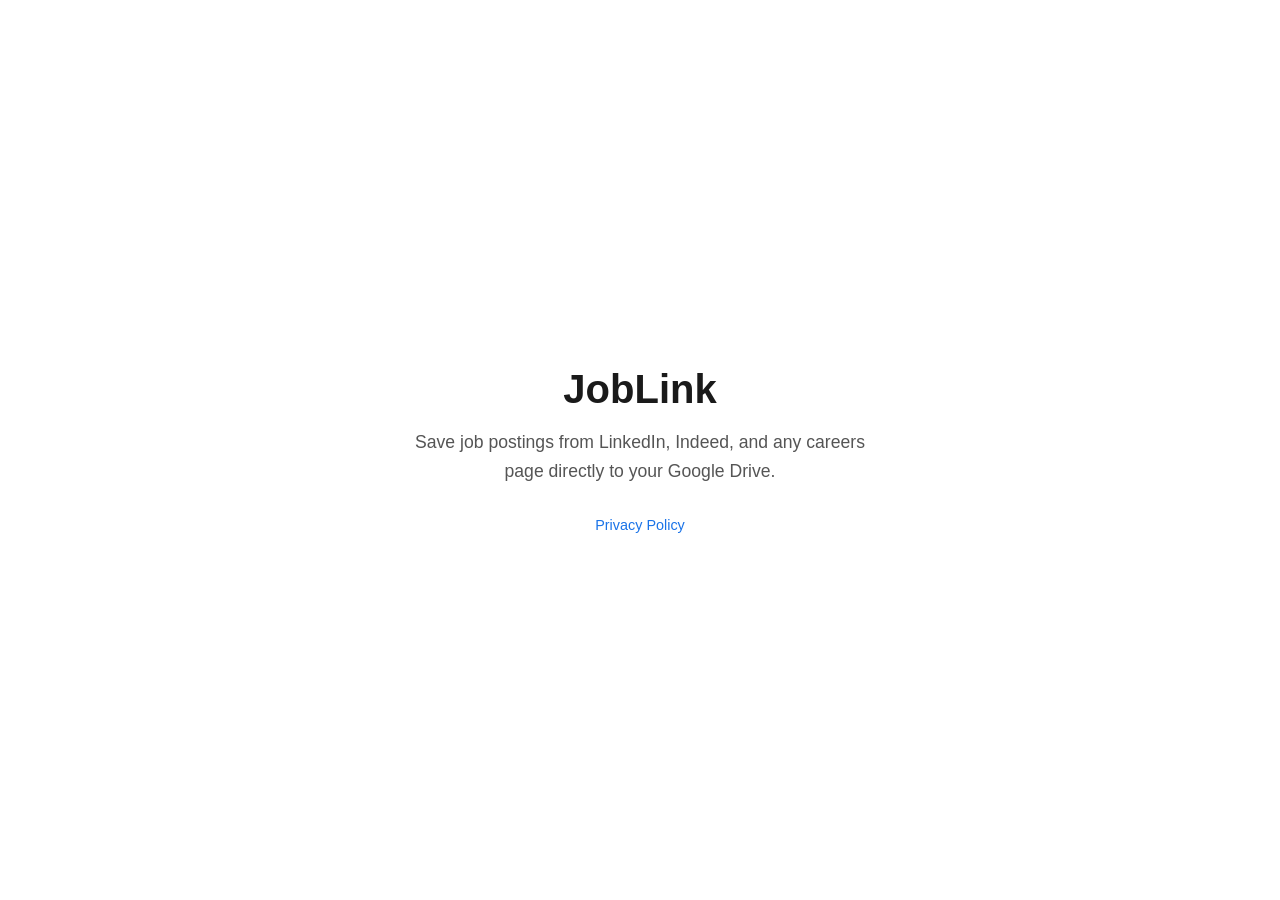
==== index.html @ 0c12fe8c "Session 50: add index.html homepage for OAuth verification" ====
<!DOCTYPE html>
<html lang="en">
<head>
  <meta charset="UTF-8">
  <meta name="viewport" content="width=device-width, initial-scale=1.0">
  <title>JobLink</title>
  <style>
    body {
      font-family: -apple-system, BlinkMacSystemFont, 'Segoe UI', Roboto, sans-serif;
      background: #fff;
      color: #1a1a1a;
      display: flex;
      flex-direction: column;
      align-items: center;
      justify-content: center;
      min-height: 100vh;
      margin: 0;
      padding: 24px;
      box-sizing: border-box;
    }
    h1 {
      font-size: 2.5rem;
      font-weight: 700;
      margin: 0 0 16px;
    }
    p {
      font-size: 1.1rem;
      color: #555;
      max-width: 480px;
      text-align: center;
      line-height: 1.6;
      margin: 0 0 32px;
    }
    a {
      color: #1a73e8;
      text-decoration: none;
      font-size: 0.9rem;
    }
    a:hover {
      text-decoration: underline;
    }
  </style>
</head>
<body>
  <h1>JobLink</h1>
  <p>Save job postings from LinkedIn, Indeed, and any careers page directly to your Google Drive.</p>
  <a href="privacy.html">Privacy Policy</a>
</body>
</html>
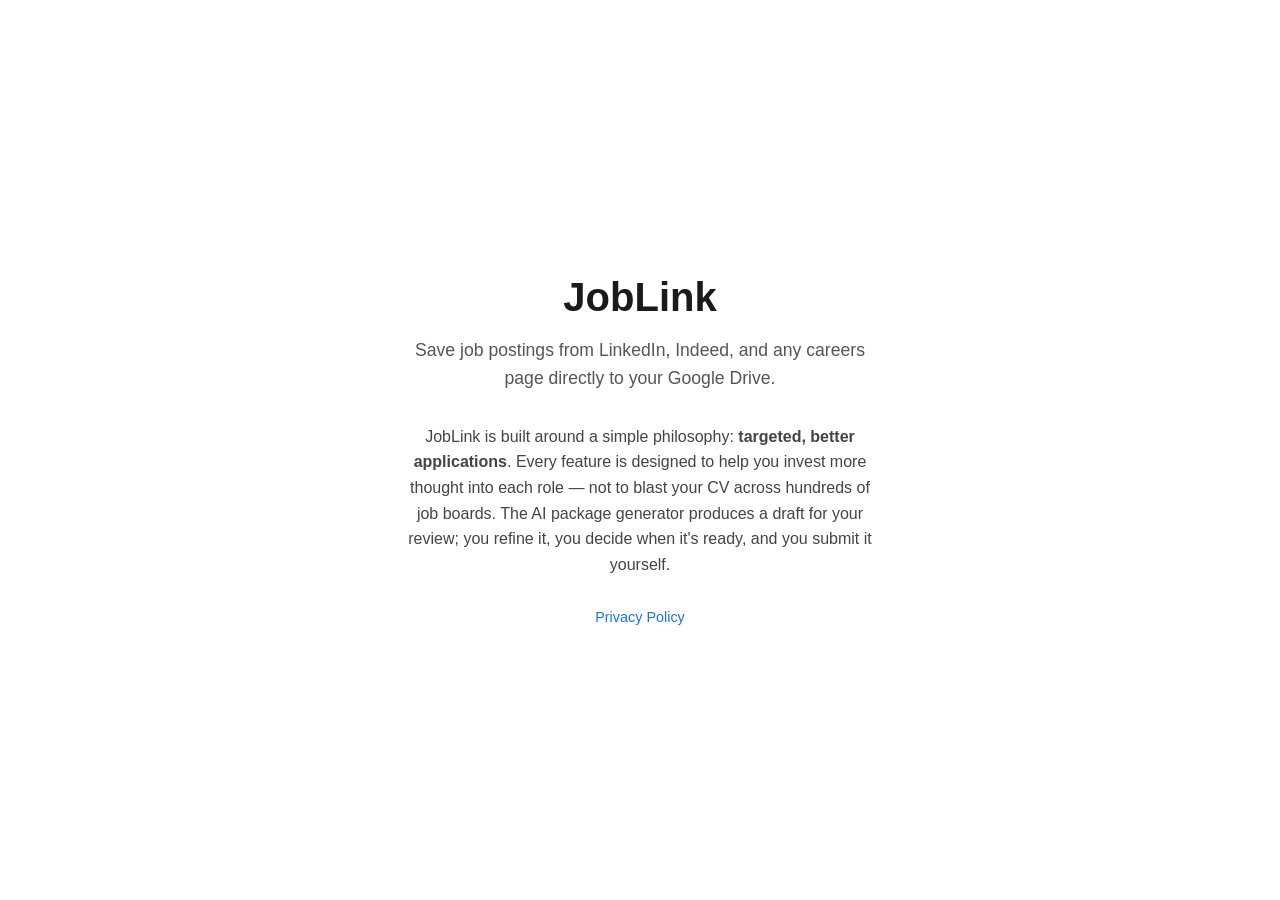
==== commit ed9e252d: "Session 59: quality philosophy copy update — 5 files, no functional changes Introduced "targeted, qu" ====
--- a/index.html
+++ b/index.html
@@ -44,6 +44,7 @@
 <body>
   <h1>JobLink</h1>
   <p>Save job postings from LinkedIn, Indeed, and any careers page directly to your Google Drive.</p>
+  <p style="font-size: 1rem; color: #444; max-width: 480px; text-align: center; line-height: 1.6; margin: 0 0 32px;">JobLink is built around a simple philosophy: <strong>targeted, better applications</strong>. Every feature is designed to help you invest more thought into each role — not to blast your CV across hundreds of job boards. The AI package generator produces a draft for your review; you refine it, you decide when it's ready, and you submit it yourself.</p>
   <a href="privacy.html">Privacy Policy</a>
 </body>
 </html>
